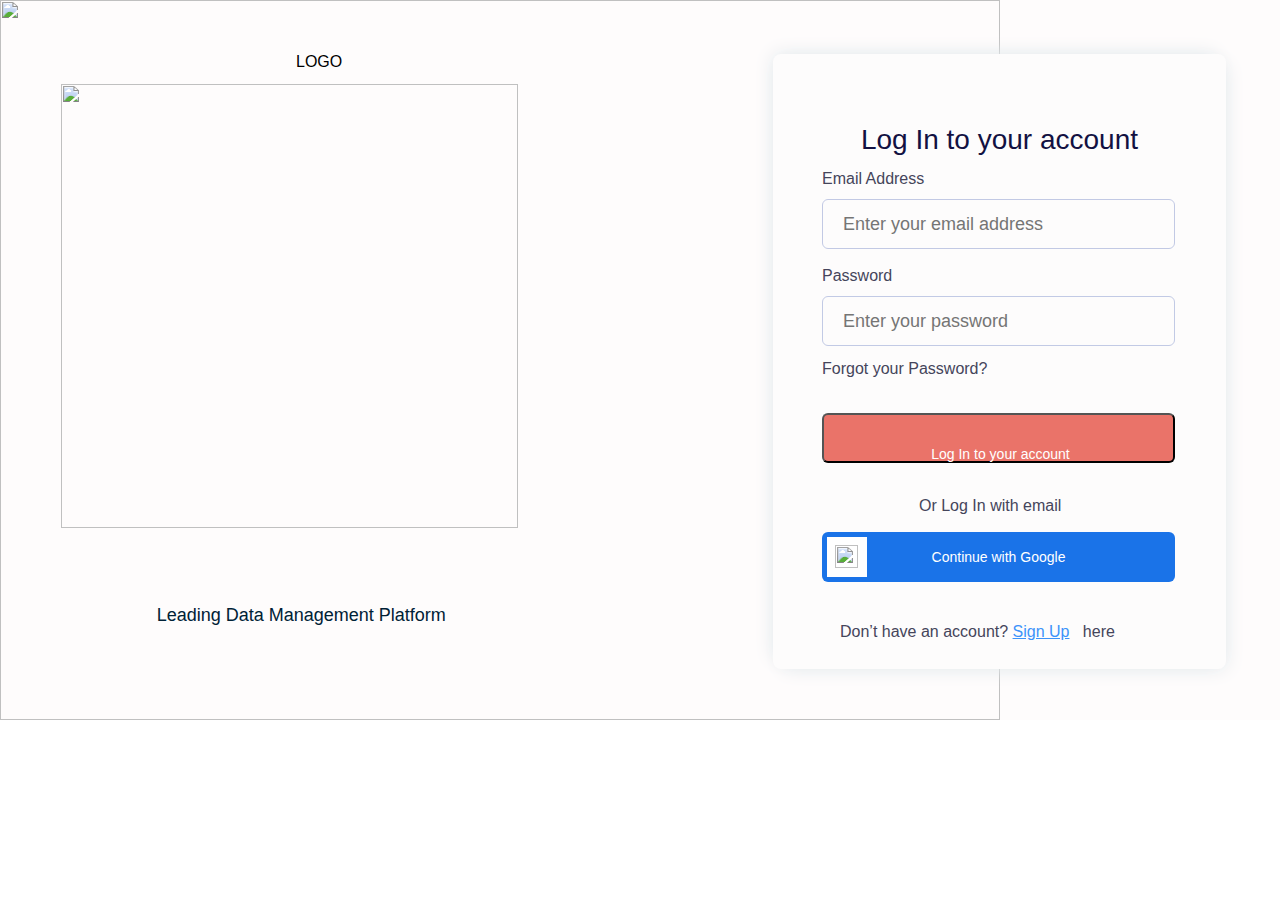
==== index.html @ eb7d6068 "." ====
<!DOCTYPE html>
<html>
  <head>
    <meta charset="utf-8" />
    <link rel="stylesheet" href="globals.css" />
    <link rel="stylesheet" href="styleguide.css" />
    <link rel="stylesheet" href="style.css" />
  </head>
  <body>
    <div class="log-in-page">
      <div class="div">
        <img class="vector" src="https://c.animaapp.com/SOqs0OwQ/img/vector@2x.png" />
        <div class="overlap">
          <div class="image">
            <div class="overlap-group">
              <img class="rectangle" src="https://c.animaapp.com/SOqs0OwQ/img/rectangle-2457.svg" />
              <div class="image-2">
                <div class="group">
                  <p class="leading-data">
                    <span class="text-wrapper">Leading Data Management Platform</span>
                    <span class="span">0+</span>
                    <span class="text-wrapper-2">&nbsp;</span>
                  </p>
                  <img
                    class="log-in-to-get-free"
                    src="https://c.animaapp.com/SOqs0OwQ/img/log-in-to-get-free-access-to-over-100-reports@2x.png"
                  />
                </div>
                <img class="img" src="https://c.animaapp.com/SOqs0OwQ/img/group-15@2x.png" />
              </div>
            </div>
          </div>
          <div class="frame">
            <div class="group-2">
              <p class="p">Log In to your account</p>
              <div class="text-wrapper-3">Forgot your Password?</div>
              <p class="don-t-have-an">
                <span class="text-wrapper-4">Don’t have an account? </span>
                <span class="text-wrapper-5">Sign Up</span>
                <span class="text-wrapper-6">&nbsp;</span>
                <span class="text-wrapper-4">here</span>
              </p>
              <div class="overlap-2">
                <p class="text-wrapper-7">Or Log In with email</p>
                <div class="group-3">
                  <img class="line" src="https://c.animaapp.com/SOqs0OwQ/img/line-2.svg" />
                  <img class="line-2" src="https://c.animaapp.com/SOqs0OwQ/img/line-2.svg" />
                </div>
              </div>
              <div class="email">
                <input class="div-wrapper" type="email" placeholder="Enter your email address"></input>
                <div class="email-address">Email Address</div>
              </div>
              <div class="password">
                <input class="overlap-3" type="password" placeholder="Enter your password"></input>
                <div class="email-address-2">Password</div>
              </div>
              <div class="CTA">
                <button class="overlap-4">
                    <p class="text-wrapper-10">Log In to your account</p>
                </button>
              </div>
              <button class="overlap-wrapper">
                <div class="overlap-5">
                  <div class="text-wrapper-10">Continue with Google</div>
                  <div class="google-wrapper">
                    <img class="google" src="https://c.animaapp.com/SOqs0OwQ/img/google-1.svg" />
                  </div>
                </div>
              </button>
            </div>
          </div>
          <div class="text-wrapper-11">LOGO</div>
        </div>
      </div>
    </div>
  </body>
</html>
---- globals.css ----
@import url("https://cdnjs.cloudflare.com/ajax/libs/meyer-reset/2.0/reset.min.css");
@import url("https://fonts.googleapis.com/css?family=Poppins:500,400|Inter:400");
* {
  -webkit-font-smoothing: antialiased;
  box-sizing: border-box;
}
html,
body {
  margin: 0px;
  height: 100%;
}
/* a blue color as a generic focus style */
button:focus-visible {
  outline: 2px solid #4a90e2 !important;
  outline: -webkit-focus-ring-color auto 5px !important;
}
a {
  text-decoration: none;
}
---- styleguide.css ----
:root {
    --colors-primary-text-color: rgba(18, 17, 66, 1);
    --colors-secondary-text-color: rgba(69, 69, 91, 1);
    --colors-grey-4: rgba(163, 162, 175, 1);
  }
---- style.css ----
.log-in-page {
    background-color: #fefcfc;
    display: flex;
    flex-direction: row;
    justify-content: center;
    width: 100%;
  }
  
  .log-in-page .div {
    background-color: #fefcfc;
    overflow: hidden;
    width: 1280px;
    height: 720px;
    position: relative;
  }
  
  .log-in-page .vector {
    position: absolute;
    width: 13px;
    height: 69px;
    top: 1747px;
    left: 2024px;
  }
  
  .log-in-page .overlap {
    position: absolute;
    width: 1243px;
    height: 756px;
    top: -36px;
    left: -17px;
  }
  
  .log-in-page .image {
    position: absolute;
    width: 1017px;
    height: 756px;
    top: 0;
    left: 0;
  }
  
  .log-in-page .overlap-group {
    position: relative;
    height: 720px;
    top: 36px;
  }
  
  .log-in-page .rectangle {
    position: absolute;
    width: 1000px;
    height: 720px;
    top: 0;
    left: 17px;
  }
  
  .log-in-page .image-2 {
    position: absolute;
    width: 657px;
    height: 559px;
    top: 84px;
    left: 0;
  }
  
  .log-in-page .group {
    position: absolute;
    width: 661px;
    height: 56px;
    top: 503px;
    left: 0;
  }
  
  .log-in-page .leading-data {
    position: absolute;
    width: 642px;
    top: 0;
    left: 15px;
    font-family: "Poppins-Regular", Helvetica;
    font-weight: 400;
    color: transparent;
    font-size: 18px;
    text-align: center;
    letter-spacing: 0;
    line-height: normal;
  }
  
  .log-in-page .text-wrapper {
    color: #002136;
  }
  
  .log-in-page .span {
    font-family: "Poppins-Regular", Helvetica;
    font-weight: 400;
    color: transparent;
    font-size: 18px;
    letter-spacing: 0;
  }
  
  .log-in-page .text-wrapper-2 {
    color: #121142;
  }
  
  .log-in-page .log-in-to-get-free {
    position: absolute;
    width: 355px;
    height: 16px;
    top: 45px;
    left: 147px;
  }
  
  .log-in-page .img {
    position: absolute;
    width: 457px;
    height: 444px;
    top: 0;
    left: 78px;
  }
  
  .log-in-page .frame {
    position: absolute;
    width: 453px;
    height: 615px;
    top: 90px;
    left: 790px;
    background-color: #fdfcfc;
    border-radius: 8px;
    overflow: hidden;
    box-shadow: 5px 5px 20px -5px #e4eaed, -5px -5px 20px -5px #e4eaed;
  }
  
  .log-in-page .group-2 {
    position: relative;
    width: 461px;
    height: 531px;
    top: 42px;
  }
  
  .log-in-page .p {
    position: absolute;
    width: 453px;
    top: 0;
    left: 0;
    font-family: "Poppins-Medium", Helvetica;
    font-weight: 500;
    color: var(--colors-primary-text-color);
    font-size: 28px;
    text-align: center;
    letter-spacing: 0;
    line-height: normal;
  }
  
  .log-in-page .text-wrapper-3 {
    position: absolute;
    width: 186px;
    top: 264px;
    left: 49px;
    font-family: "Poppins-Regular", Helvetica;
    font-weight: 400;
    color: var(--colors-secondary-text-color);
    font-size: 16px;
    letter-spacing: 0;
    line-height: normal;
  }
  
  .log-in-page .don-t-have-an {
    position: absolute;
    width: 310px;
    top: 511px;
    left: 67px;
    font-family: "Poppins-Regular", Helvetica;
    font-weight: 400;
    color: var(--colors-secondary-text-color);
    font-size: 16px;
    letter-spacing: 0;
    line-height: normal;
  }
  
  .log-in-page .text-wrapper-4 {
    color: #45455b;
  }
  
  .log-in-page .text-wrapper-5 {
    color: #3c93fa;
    text-decoration: underline;
  }

  .log-in-page .text-wrapper-5:hover {
    cursor: pointer;
  }
  
  .log-in-page .text-wrapper-6 {
    font-family: "Inter-Regular", Helvetica;
    color: #45455b;
  }
  
  .log-in-page .overlap-2 {
    position: absolute;
    width: 410px;
    height: 18px;
    top: 385px;
    left: 19px;
  }
  
  .log-in-page .text-wrapper-7 {
    position: absolute;
    width: 159px;
    top: 0;
    left: 127px;
    font-family: "Poppins-Regular", Helvetica;
    font-weight: 400;
    color: var(--colors-secondary-text-color);
    font-size: 16px;
    letter-spacing: 0;
    line-height: normal;
    white-space: nowrap;
  }
  
  .log-in-page .group-3 {
    position: absolute;
    width: 410px;
    height: 1px;
    top: 13px;
    left: 0;
  }
  
  .log-in-page .line {
    left: 0;
    position: absolute;
    width: 116px;
    height: 1px;
    top: -1px;
    object-fit: cover;
  }
  
  .log-in-page .line-2 {
    left: 294px;
    position: absolute;
    width: 116px;
    height: 1px;
    top: -1px;
    object-fit: cover;
  }
  
  .log-in-page .email {
    position: absolute;
    width: 357px;
    height: 79px;
    top: 74px;
    left: 49px;
  }
  
  .log-in-page .div-wrapper {
    position: absolute;
    width: 353px;
    height: 50px;
    top: 29px;
    left: 0;
    background-color: #fdfcfc;
    border-radius: 6px;
    border: 1px solid;
    border-color: #c2c9e4;
  }
  
  .log-in-page .text-wrapper-8 {
    position: absolute;
    width: 256px;
    top: 14px;
    left: 20px;
    font-family: "Poppins-Regular", Helvetica;
    font-weight: 400;
    color: var(--colors-grey-4);
    font-size: 16px;
    letter-spacing: 0;
    line-height: normal;
  }
  
  .log-in-page .email-address {
    position: absolute;
    width: 168px;
    top: 0;
    left: 0;
    font-family: "Poppins-Medium", Helvetica;
    font-weight: 500;
    color: var(--colors-secondary-text-color);
    font-size: 16px;
    letter-spacing: 0;
    line-height: normal;
  }
  
  .log-in-page .password {
    position: absolute;
    width: 357px;
    height: 79px;
    top: 171px;
    left: 49px;
  }
  
  .log-in-page .overlap-3 {
    position: absolute;
    width: 353px;
    height: 50px;
    top: 29px;
    left: 0;
    background-color: #fdfcfc;
    border-radius: 6px;
    border: 1px solid;
    border-color: #c2cae5;
  }
  
  .log-in-page .text-wrapper-9 {
    position: absolute;
    width: 282px;
    top: 14px;
    left: 20px;
    font-family: "Poppins-Regular", Helvetica;
    font-weight: 400;
    color: var(--colors-grey-4);
    font-size: 16px;
    letter-spacing: 0;
    line-height: normal;
  }
  
  .log-in-page .email-address-2 {
    position: absolute;
    width: 312px;
    top: 0;
    left: 0;
    font-family: "Poppins-Medium", Helvetica;
    font-weight: 500;
    color: var(--colors-secondary-text-color);
    font-size: 16px;
    letter-spacing: 0;
    line-height: normal;
  }
  
  .log-in-page .CTA {
    position: absolute;
    width: 355px;
    height: 50px;
    top: 317px;
    left: 49px;
  }
  
  .log-in-page .overlap-4 {
    position: relative;
    width: 353px;
    height: 50px;
    background-color: #ea7369;
    border-radius: 6px;
  }

  .log-in-page .overlap-4:hover {
    cursor: pointer;
  }
  
  .log-in-page .text-wrapper-10 {
    position: absolute;
    width: 353px;
    top: 17px;
    left: 0;
    font-family: "Poppins-Medium", Helvetica;
    font-weight: 500;
    color: #ffffff;
    font-size: 14px;
    text-align: center;
    letter-spacing: 0;
    line-height: normal;
    white-space: nowrap;
  }
  
  .log-in-page .overlap-wrapper {
    all: unset;
    box-sizing: border-box;
    position: absolute;
    width: 355px;
    height: 50px;
    top: 436px;
    left: 49px;
  }
  
  .log-in-page .overlap-5 {
    position: relative;
    width: 353px;
    height: 50px;
    background-color: #1a73e8;
    border-radius: 6px;
  }

  .log-in-page .overlap-5:hover {
    cursor: pointer;
  }
  
  .log-in-page .google-wrapper {
    position: absolute;
    width: 40px;
    height: 40px;
    top: 5px;
    left: 5px;
    background-color: #ffffff;
  }
  
  .log-in-page .google {
    position: absolute;
    width: 23px;
    height: 23px;
    top: 8px;
    left: 8px;
  }
  
  .log-in-page .text-wrapper-11 {
    position: absolute;
    width: 45px;
    top: 89px;
    left: 313px;
    font-family: "Poppins-Medium", Helvetica;
    font-weight: 500;
    color: #000000;
    font-size: 16px;
    letter-spacing: 0;
    line-height: normal;
    white-space: nowrap;
  }
  
  input
{
  font-size: large;
  padding-left: 20px;
}
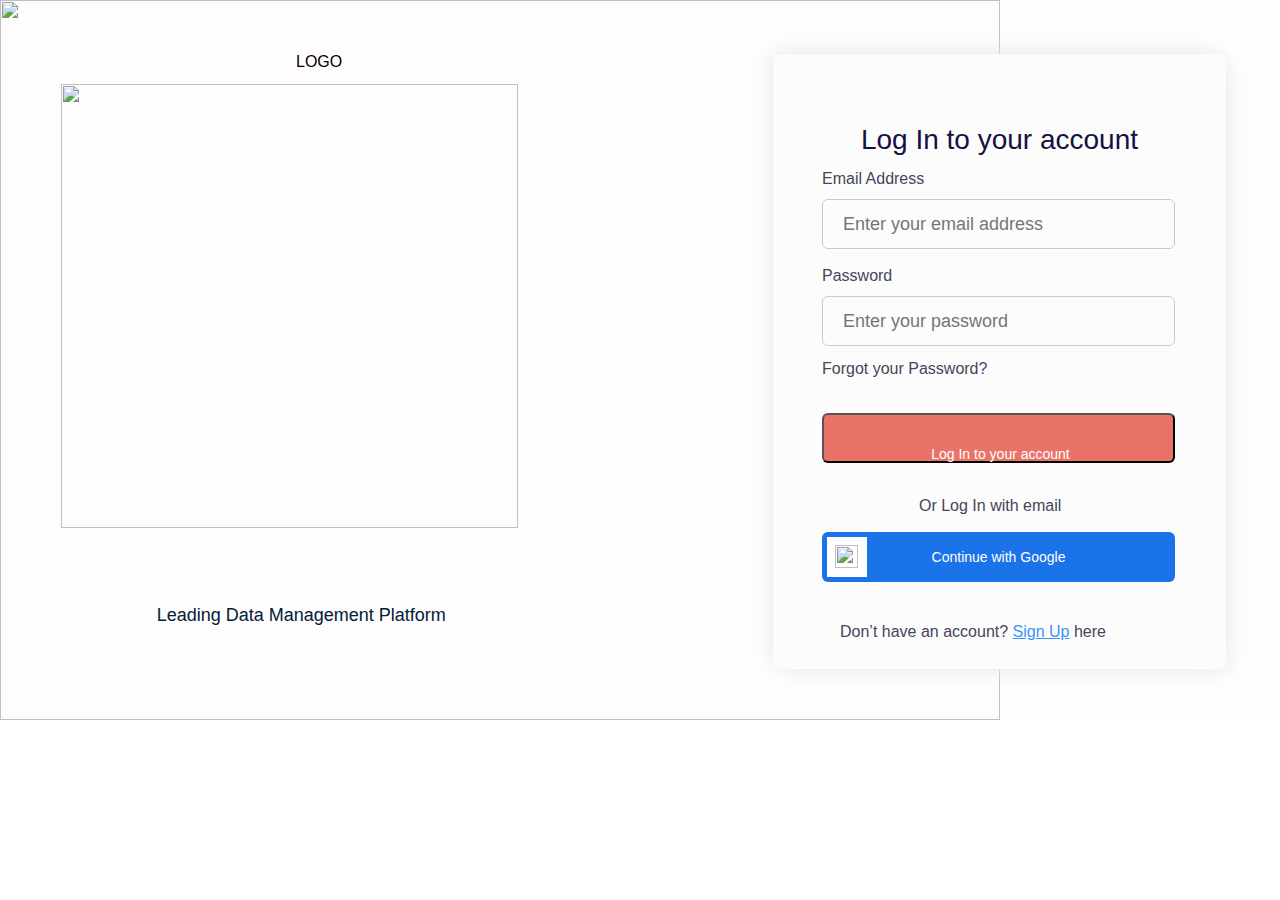
==== commit 643891db: "Change with a blankspace" ====
--- a/index.html
+++ b/index.html
@@ -36,8 +36,7 @@
               <div class="text-wrapper-3">Forgot your Password?</div>
               <p class="don-t-have-an">
                 <span class="text-wrapper-4">Don’t have an account? </span>
-                <span class="text-wrapper-5">Sign Up</span>
-                <span class="text-wrapper-6">&nbsp;</span>
+                <a href="#" class="text-wrapper-5">Sign Up</a>
                 <span class="text-wrapper-4">here</span>
               </p>
               <div class="overlap-2">
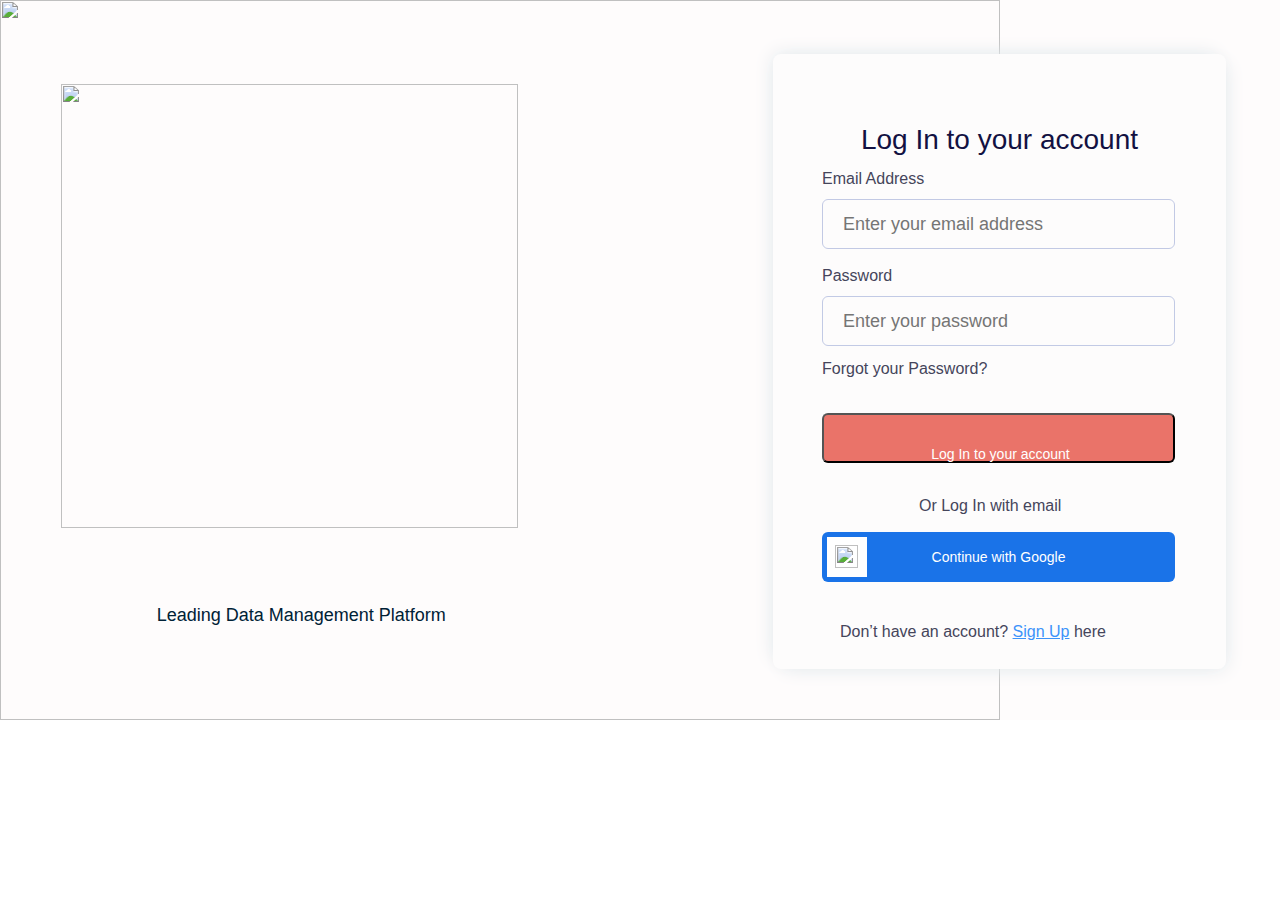
==== commit b3306611: "." ====
--- a/index.html
+++ b/index.html
@@ -69,7 +69,6 @@
               </button>
             </div>
           </div>
-          <div class="text-wrapper-11">LOGO</div>
         </div>
       </div>
     </div>
